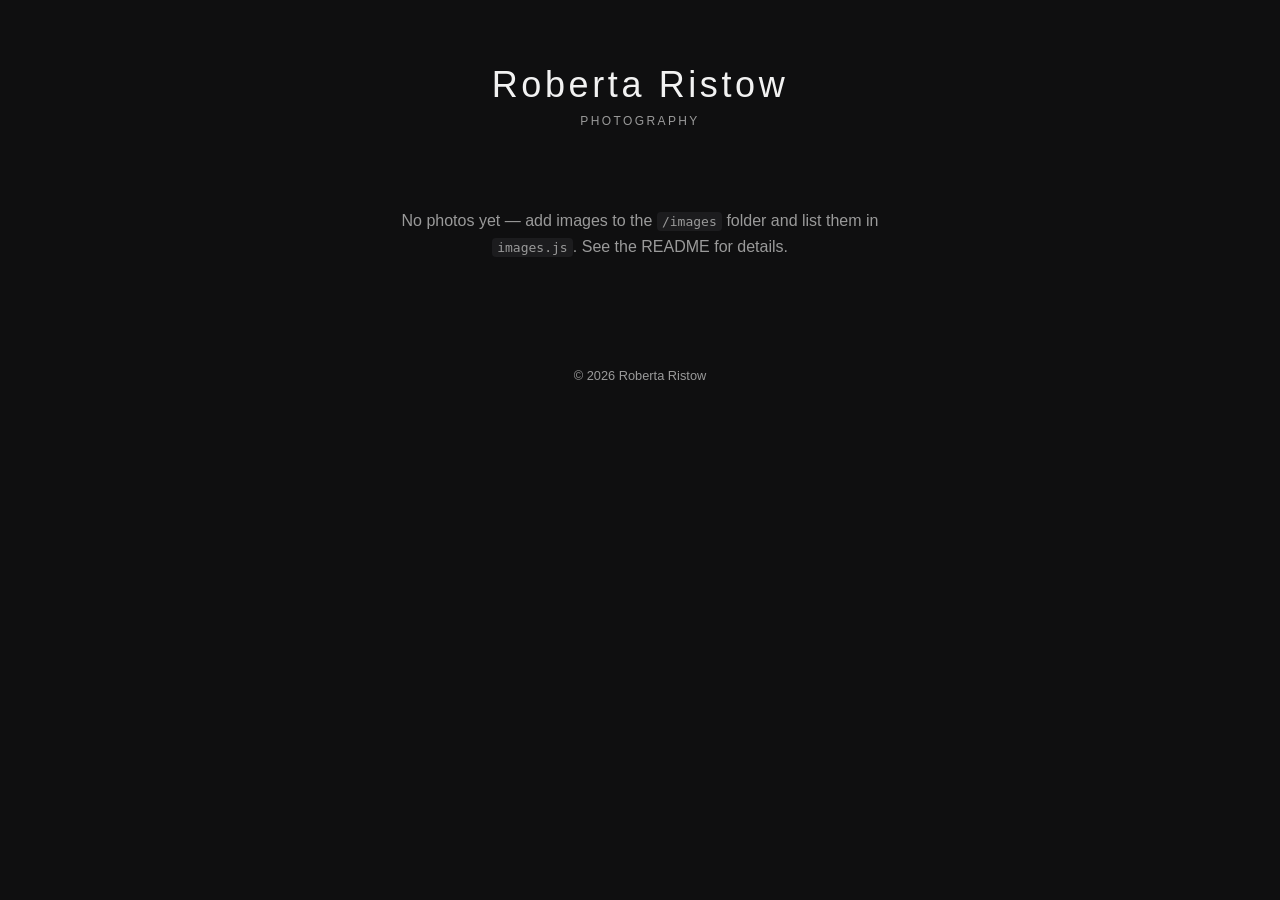
==== index.html @ 81ad6870 "Initial photo gallery site Static HTML/CSS/JS gallery with lightbox, ready for photos to be added." ====
<!DOCTYPE html>
<html lang="en">
<head>
<meta charset="UTF-8">
<meta name="viewport" content="width=device-width, initial-scale=1.0">
<title>Roberta Ristow Photos</title>
<link rel="stylesheet" href="style.css">
</head>
<body>
  <header class="site-header">
    <h1>Roberta Ristow</h1>
    <p class="tagline">Photography</p>
  </header>

  <main>
    <div id="gallery" class="gallery"></div>
    <p id="empty-message" class="empty-message" hidden>
      No photos yet — add images to the <code>/images</code> folder and list
      them in <code>images.js</code>. See the README for details.
    </p>
  </main>

  <div id="lightbox" class="lightbox" hidden>
    <button id="lightbox-close" class="lightbox-close" aria-label="Close">&times;</button>
    <img id="lightbox-img" src="" alt="">
  </div>

  <footer class="site-footer">
    <p>&copy; <span id="year"></span> Roberta Ristow</p>
  </footer>

  <script src="images.js"></script>
  <script src="script.js"></script>
</body>
</html>
---- style.css ----
:root {
  --bg: #0f0f10;
  --fg: #f2f2f2;
  --muted: #9a9a9a;
  --accent: #e8b4b8;
}

* {
  box-sizing: border-box;
}

body {
  margin: 0;
  font-family: -apple-system, BlinkMacSystemFont, "Segoe UI", Helvetica, Arial, sans-serif;
  background: var(--bg);
  color: var(--fg);
}

.site-header {
  text-align: center;
  padding: 4rem 1rem 2rem;
}

.site-header h1 {
  margin: 0;
  font-weight: 300;
  letter-spacing: 0.1em;
  font-size: 2.25rem;
}

.tagline {
  margin: 0.5rem 0 0;
  color: var(--muted);
  letter-spacing: 0.2em;
  text-transform: uppercase;
  font-size: 0.75rem;
}

.gallery {
  display: grid;
  grid-template-columns: repeat(auto-fill, minmax(240px, 1fr));
  gap: 4px;
  max-width: 1400px;
  margin: 0 auto;
  padding: 0 4px;
}

.gallery img {
  width: 100%;
  height: 100%;
  object-fit: cover;
  aspect-ratio: 1 / 1;
  cursor: pointer;
  display: block;
  transition: opacity 0.2s ease;
}

.gallery img:hover {
  opacity: 0.85;
}

.empty-message {
  text-align: center;
  color: var(--muted);
  max-width: 32rem;
  margin: 3rem auto;
  line-height: 1.6;
}

.empty-message code {
  background: #1c1c1e;
  padding: 0.15em 0.4em;
  border-radius: 4px;
}

.lightbox {
  position: fixed;
  inset: 0;
  background: rgba(0, 0, 0, 0.92);
  display: flex;
  align-items: center;
  justify-content: center;
  z-index: 100;
  padding: 2rem;
}

.lightbox[hidden] {
  display: none;
}

.lightbox img {
  max-width: 100%;
  max-height: 100%;
  object-fit: contain;
}

.lightbox-close {
  position: absolute;
  top: 1.5rem;
  right: 1.5rem;
  background: none;
  border: none;
  color: var(--fg);
  font-size: 2.5rem;
  line-height: 1;
  cursor: pointer;
}

.site-footer {
  text-align: center;
  color: var(--muted);
  font-size: 0.8rem;
  padding: 3rem 1rem 2rem;
}
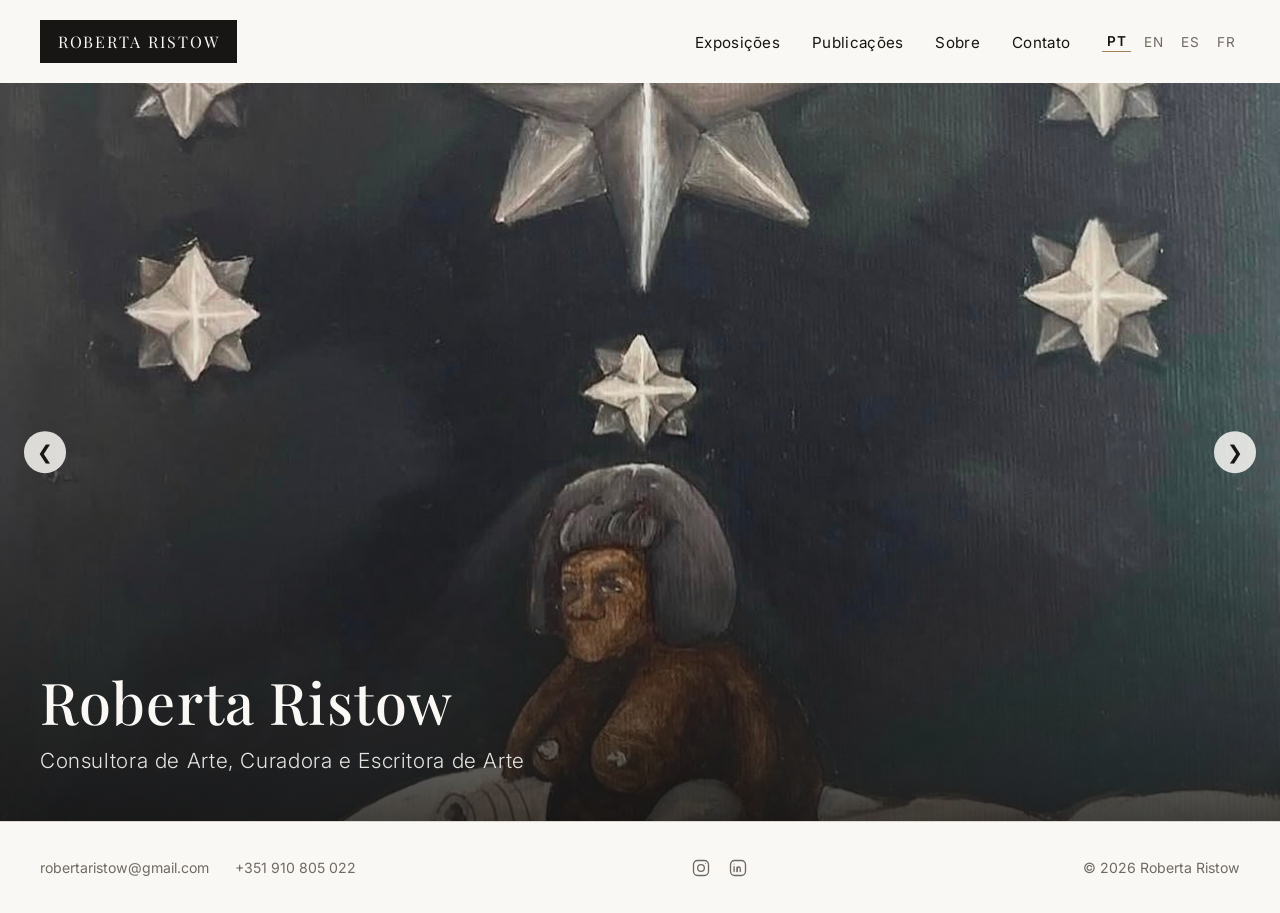
==== commit 432cf76f: "Add Portuguese as primary language, swap footer social to icons Portuguese is now the default langua" ====
--- a/index.html
+++ b/index.html
@@ -1,35 +1,68 @@
 <!DOCTYPE html>
-<html lang="en">
+<html lang="pt">
 <head>
 <meta charset="UTF-8">
 <meta name="viewport" content="width=device-width, initial-scale=1.0">
-<title>Roberta Ristow Photos</title>
-<link rel="stylesheet" href="style.css">
+<title>Roberta Ristow — Consultora de Arte, Curadora e Escritora de Arte</title>
+<link rel="stylesheet" href="css/style.css">
 </head>
 <body>
   <header class="site-header">
-    <h1>Roberta Ristow</h1>
-    <p class="tagline">Photography</p>
+    <a class="logo-box" href="index.html">Roberta Ristow</a>
+    <nav class="main-nav">
+      <ul>
+        <li><a href="exhibitions.html" data-i18n="nav.exhibitions">Exposições</a></li>
+        <li><a href="publications.html" data-i18n="nav.publications">Publicações</a></li>
+        <li><a href="about.html" data-i18n="nav.about">Sobre</a></li>
+        <li><a href="contact.html" data-i18n="nav.contact">Contato</a></li>
+      </ul>
+      <div class="lang-switch">
+        <button data-lang="pt">PT</button>
+        <button data-lang="en">EN</button>
+        <button data-lang="es">ES</button>
+        <button data-lang="fr">FR</button>
+      </div>
+    </nav>
   </header>
 
   <main>
-    <div id="gallery" class="gallery"></div>
-    <p id="empty-message" class="empty-message" hidden>
-      No photos yet — add images to the <code>/images</code> folder and list
-      them in <code>images.js</code>. See the README for details.
-    </p>
+    <section class="hero">
+      <div class="hero-slide active">
+        <img src="images/header-1.jpg" alt="Roberta Ristow">
+      </div>
+      <div class="hero-slide">
+        <img src="images/header-2.jpg" alt="Roberta Ristow">
+      </div>
+      <div class="hero-slide">
+        <img src="images/header-3.jpg" alt="Roberta Ristow">
+      </div>
+      <div class="hero-overlay"></div>
+      <div class="hero-text">
+        <h1>Roberta Ristow</h1>
+        <h2 data-i18n="home.h2">Consultora de Arte, Curadora e Escritora de Arte</h2>
+      </div>
+      <button class="hero-nav prev" aria-label="Previous slide">&#10094;</button>
+      <button class="hero-nav next" aria-label="Next slide">&#10095;</button>
+    </section>
   </main>
 
-  <div id="lightbox" class="lightbox" hidden>
-    <button id="lightbox-close" class="lightbox-close" aria-label="Close">&times;</button>
-    <img id="lightbox-img" src="" alt="">
-  </div>
-
   <footer class="site-footer">
-    <p>&copy; <span id="year"></span> Roberta Ristow</p>
+    <div class="footer-contacts">
+      <a href="mailto:robertaristow@gmail.com">robertaristow@gmail.com</a>
+      <a href="tel:+351910805022">+351 910 805 022</a>
+    </div>
+    <div class="footer-social">
+      <a href="https://www.instagram.com/robertaristow/" target="_blank" rel="noopener" aria-label="Instagram">
+        <svg viewBox="0 0 24 24" fill="none" stroke="currentColor" stroke-width="1.6" stroke-linecap="round" stroke-linejoin="round"><rect x="3" y="3" width="18" height="18" rx="5"/><circle cx="12" cy="12" r="4"/><circle cx="17.3" cy="6.7" r="0.6" fill="currentColor" stroke="none"/></svg>
+      </a>
+      <a href="https://www.linkedin.com/in/robertaristow/" target="_blank" rel="noopener" aria-label="LinkedIn">
+        <svg viewBox="0 0 24 24" fill="none" stroke="currentColor" stroke-width="1.6" stroke-linecap="round" stroke-linejoin="round"><rect x="3" y="3" width="18" height="18" rx="5"/><line x1="7.3" y1="10.5" x2="7.3" y2="16.3"/><circle cx="7.3" cy="7.3" r="0.15" fill="currentColor" stroke="currentColor" stroke-width="1.4"/><path d="M11 16.3v-3.6c0-1.15.75-1.9 1.85-1.9s1.85.75 1.85 1.9v3.6"/><line x1="11" y1="10.9" x2="11" y2="16.3"/></svg>
+      </a>
+    </div>
+    <div data-i18n="footer.copyright">© 2026 Roberta Ristow</div>
   </footer>
 
-  <script src="images.js"></script>
-  <script src="script.js"></script>
+  <script src="js/i18n.js"></script>
+  <script src="js/carousel.js"></script>
 </body>
 </html>
--- a/css/style.css
+++ b/css/style.css
@@ -0,0 +1,433 @@
+@import url('https://fonts.googleapis.com/css2?family=Playfair+Display:ital,wght@0,400;0,500;0,600;1,400&family=Inter:wght@300;400;500;600&display=swap');
+
+:root {
+  --ink: #171614;
+  --paper: #faf8f5;
+  --paper-dim: #f0ede7;
+  --muted: #6f6a62;
+  --line: #ddd8cf;
+  --accent: #a4805a;
+}
+
+* {
+  box-sizing: border-box;
+}
+
+html {
+  scroll-behavior: smooth;
+}
+
+body {
+  margin: 0;
+  font-family: 'Inter', sans-serif;
+  background: var(--paper);
+  color: var(--ink);
+  font-weight: 400;
+  -webkit-font-smoothing: antialiased;
+}
+
+h1, h2, h3 {
+  font-family: 'Playfair Display', serif;
+  font-weight: 500;
+  margin: 0;
+}
+
+a {
+  color: inherit;
+  text-decoration: none;
+}
+
+img {
+  max-width: 100%;
+  display: block;
+}
+
+/* Header */
+.site-header {
+  display: flex;
+  align-items: center;
+  justify-content: space-between;
+  padding: 1.25rem 2.5rem;
+  background: var(--paper);
+  position: relative;
+  z-index: 20;
+  flex-wrap: wrap;
+  gap: 1rem;
+}
+
+.logo-box {
+  background: var(--ink);
+  color: var(--paper);
+  padding: 0.7rem 1.1rem;
+  font-family: 'Playfair Display', serif;
+  font-size: 1rem;
+  letter-spacing: 0.12em;
+  text-transform: uppercase;
+}
+
+.main-nav {
+  display: flex;
+  align-items: center;
+  gap: 2rem;
+  flex-wrap: wrap;
+}
+
+.main-nav ul {
+  list-style: none;
+  display: flex;
+  gap: 2rem;
+  margin: 0;
+  padding: 0;
+}
+
+.main-nav a {
+  font-size: 0.95rem;
+  letter-spacing: 0.02em;
+  color: var(--ink);
+  padding-bottom: 0.2rem;
+  border-bottom: 1px solid transparent;
+  transition: border-color 0.2s ease, color 0.2s ease;
+}
+
+.main-nav a:hover,
+.main-nav a.active {
+  border-color: var(--accent);
+  color: var(--accent);
+}
+
+.lang-switch {
+  display: flex;
+  gap: 0.5rem;
+  font-size: 0.85rem;
+  color: var(--muted);
+}
+
+.lang-switch button {
+  background: none;
+  border: none;
+  font: inherit;
+  color: inherit;
+  cursor: pointer;
+  padding: 0.1rem 0.3rem;
+  letter-spacing: 0.05em;
+}
+
+.lang-switch button.active {
+  color: var(--ink);
+  font-weight: 600;
+  border-bottom: 1px solid var(--accent);
+}
+
+/* Hero carousel */
+.hero {
+  position: relative;
+  height: 82vh;
+  min-height: 420px;
+  overflow: hidden;
+  background: var(--ink);
+}
+
+.hero-slide {
+  position: absolute;
+  inset: 0;
+  opacity: 0;
+  transition: opacity 1.1s ease;
+}
+
+.hero-slide.active {
+  opacity: 1;
+}
+
+.hero-slide img {
+  width: 100%;
+  height: 100%;
+  object-fit: cover;
+}
+
+.hero-overlay {
+  position: absolute;
+  inset: 0;
+  background: linear-gradient(to top, rgba(10, 9, 8, 0.75) 0%, rgba(10, 9, 8, 0.05) 45%, rgba(10, 9, 8, 0) 65%);
+}
+
+.hero-text {
+  position: absolute;
+  left: 2.5rem;
+  bottom: 3rem;
+  color: var(--paper);
+  z-index: 5;
+}
+
+.hero-text h1 {
+  font-size: clamp(2.2rem, 5vw, 3.6rem);
+  letter-spacing: 0.02em;
+}
+
+.hero-text h2 {
+  margin-top: 0.6rem;
+  font-family: 'Inter', sans-serif;
+  font-weight: 300;
+  font-size: clamp(1rem, 2vw, 1.3rem);
+  letter-spacing: 0.03em;
+  color: rgba(250, 248, 245, 0.9);
+}
+
+.hero-nav {
+  position: absolute;
+  top: 50%;
+  transform: translateY(-50%);
+  z-index: 10;
+  background: rgba(250, 248, 245, 0.85);
+  border: none;
+  width: 2.6rem;
+  height: 2.6rem;
+  border-radius: 50%;
+  font-size: 1.2rem;
+  cursor: pointer;
+  color: var(--ink);
+}
+
+.hero-nav.prev { left: 1.5rem; }
+.hero-nav.next { right: 1.5rem; }
+.hero-nav:hover { background: var(--paper); }
+
+/* Page header (non-home pages) */
+.page-header {
+  padding: 5rem 2.5rem 2rem;
+  max-width: 1100px;
+  margin: 0 auto;
+}
+
+.page-header h1 {
+  font-size: clamp(2rem, 4vw, 2.8rem);
+}
+
+.page-header p {
+  color: var(--muted);
+  margin-top: 0.6rem;
+  font-size: 1.05rem;
+}
+
+main {
+  min-height: 40vh;
+}
+
+/* About page */
+.about-section {
+  max-width: 1100px;
+  margin: 0 auto;
+  padding: 1rem 2.5rem 5rem;
+  display: grid;
+  grid-template-columns: minmax(0, 320px) 1fr;
+  gap: 3.5rem;
+  align-items: start;
+}
+
+.about-photo img {
+  width: 100%;
+  border-radius: 2px;
+}
+
+.about-copy p {
+  line-height: 1.75;
+  color: #2b2924;
+  margin: 0 0 1.4rem;
+  font-size: 1.02rem;
+}
+
+.about-copy blockquote {
+  margin: 2rem 0 0;
+  padding-left: 1.2rem;
+  border-left: 2px solid var(--accent);
+  font-family: 'Playfair Display', serif;
+  font-style: italic;
+  font-size: 1.15rem;
+  color: var(--ink);
+}
+
+@media (max-width: 720px) {
+  .about-section {
+    grid-template-columns: 1fr;
+  }
+}
+
+/* Publications */
+.pub-grid {
+  max-width: 1200px;
+  margin: 0 auto;
+  padding: 1rem 2.5rem 5rem;
+  display: grid;
+  grid-template-columns: repeat(auto-fill, minmax(260px, 1fr));
+  gap: 2.5rem;
+}
+
+.pub-card {
+  display: block;
+}
+
+.pub-thumb {
+  aspect-ratio: 4 / 3;
+  overflow: hidden;
+  background: var(--paper-dim);
+}
+
+.pub-thumb img {
+  width: 100%;
+  height: 100%;
+  object-fit: cover;
+  transition: transform 0.4s ease;
+}
+
+.pub-card:hover .pub-thumb img {
+  transform: scale(1.04);
+}
+
+.pub-meta {
+  padding-top: 0.9rem;
+}
+
+.pub-source {
+  font-size: 0.75rem;
+  letter-spacing: 0.08em;
+  text-transform: uppercase;
+  color: var(--accent);
+}
+
+.pub-title {
+  font-family: 'Playfair Display', serif;
+  font-size: 1.15rem;
+  margin-top: 0.35rem;
+  line-height: 1.35;
+}
+
+.pub-desc {
+  color: var(--muted);
+  font-size: 0.92rem;
+  margin-top: 0.5rem;
+  line-height: 1.5;
+}
+
+.pub-link {
+  display: inline-block;
+  margin-top: 0.7rem;
+  font-size: 0.88rem;
+  color: var(--accent);
+  border-bottom: 1px solid transparent;
+}
+
+.pub-card:hover .pub-link {
+  border-color: var(--accent);
+}
+
+/* Exhibitions placeholder */
+.placeholder-section {
+  max-width: 700px;
+  margin: 0 auto;
+  padding: 2rem 2.5rem 6rem;
+  color: var(--muted);
+  font-size: 1.05rem;
+  line-height: 1.7;
+}
+
+/* Contact */
+.contact-section {
+  max-width: 640px;
+  margin: 0 auto;
+  padding: 1rem 2.5rem 6rem;
+}
+
+.contact-list {
+  list-style: none;
+  padding: 0;
+  margin: 2rem 0 0;
+  display: flex;
+  flex-direction: column;
+  gap: 1.4rem;
+}
+
+.contact-list li {
+  display: flex;
+  align-items: baseline;
+  gap: 0.9rem;
+  font-size: 1.15rem;
+  border-bottom: 1px solid var(--line);
+  padding-bottom: 1.2rem;
+}
+
+.contact-label {
+  width: 6.5rem;
+  flex-shrink: 0;
+  font-size: 0.8rem;
+  letter-spacing: 0.08em;
+  text-transform: uppercase;
+  color: var(--muted);
+}
+
+.contact-list a:hover {
+  color: var(--accent);
+}
+
+/* Footer */
+.site-footer {
+  border-top: 1px solid var(--line);
+  padding: 2.2rem 2.5rem;
+  display: flex;
+  align-items: center;
+  justify-content: space-between;
+  flex-wrap: wrap;
+  gap: 1rem;
+  font-size: 0.88rem;
+  color: var(--muted);
+}
+
+.footer-contacts {
+  display: flex;
+  gap: 1.6rem;
+  flex-wrap: wrap;
+}
+
+.footer-contacts a:hover {
+  color: var(--accent);
+}
+
+.footer-social {
+  display: flex;
+  gap: 1.1rem;
+  align-items: center;
+}
+
+.footer-social a {
+  color: var(--muted);
+  display: inline-flex;
+  align-items: center;
+}
+
+.footer-social a:hover {
+  color: var(--accent);
+}
+
+.footer-social svg {
+  width: 20px;
+  height: 20px;
+  display: block;
+}
+
+@media (max-width: 640px) {
+  .site-header {
+    padding: 1.1rem 1.2rem;
+  }
+  .main-nav ul {
+    gap: 1.1rem;
+  }
+  .page-header,
+  .about-section,
+  .pub-grid,
+  .placeholder-section,
+  .contact-section {
+    padding-left: 1.2rem;
+    padding-right: 1.2rem;
+  }
+  .site-footer {
+    padding: 1.6rem 1.2rem;
+  }
+}
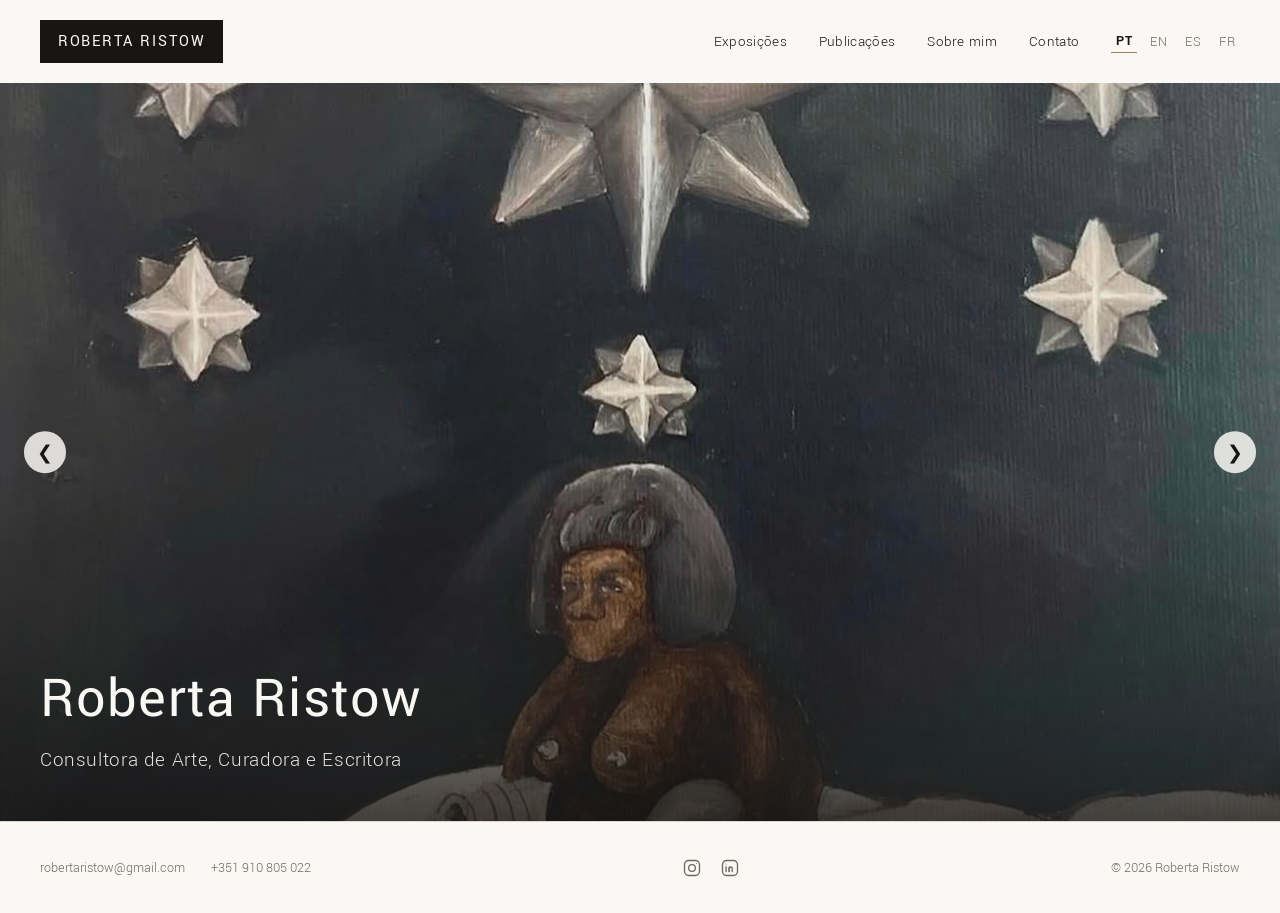
==== commit ca66fe1f: "Update hero tagline and nav label across all languages Home H2 drops the repeated "Art" before Write" ====
--- a/index.html
+++ b/index.html
@@ -3,7 +3,7 @@
 <head>
 <meta charset="UTF-8">
 <meta name="viewport" content="width=device-width, initial-scale=1.0">
-<title>Roberta Ristow — Consultora de Arte, Curadora e Escritora de Arte</title>
+<title>Roberta Ristow — Consultora de Arte, Curadora e Escritora</title>
 <link rel="stylesheet" href="css/style.css">
 </head>
 <body>
@@ -13,7 +13,7 @@
       <ul>
         <li><a href="exhibitions.html" data-i18n="nav.exhibitions">Exposições</a></li>
         <li><a href="publications.html" data-i18n="nav.publications">Publicações</a></li>
-        <li><a href="about.html" data-i18n="nav.about">Sobre</a></li>
+        <li><a href="about.html" data-i18n="nav.about">Sobre mim</a></li>
         <li><a href="contact.html" data-i18n="nav.contact">Contato</a></li>
       </ul>
       <div class="lang-switch">
@@ -39,7 +39,7 @@
       <div class="hero-overlay"></div>
       <div class="hero-text">
         <h1>Roberta Ristow</h1>
-        <h2 data-i18n="home.h2">Consultora de Arte, Curadora e Escritora de Arte</h2>
+        <h2 data-i18n="home.h2">Consultora de Arte, Curadora e Escritora</h2>
       </div>
       <button class="hero-nav prev" aria-label="Previous slide">&#10094;</button>
       <button class="hero-nav next" aria-label="Next slide">&#10095;</button>
--- a/css/style.css
+++ b/css/style.css
@@ -1,4 +1,4 @@
-@import url('https://fonts.googleapis.com/css2?family=Playfair+Display:ital,wght@0,400;0,500;0,600;1,400&family=Inter:wght@300;400;500;600&display=swap');
+@import url('https://fonts.googleapis.com/css2?family=Yantramanav:wght@300;400;500;700&display=swap');
 
 :root {
   --ink: #171614;
@@ -19,16 +19,16 @@
 
 body {
   margin: 0;
-  font-family: 'Inter', sans-serif;
+  font-family: 'Yantramanav', sans-serif;
   background: var(--paper);
   color: var(--ink);
+  font-weight: 300;
+  -webkit-font-smoothing: antialiased;
+}
+
+h1, h2, h3 {
+  font-family: 'Yantramanav', sans-serif;
   font-weight: 400;
-  -webkit-font-smoothing: antialiased;
-}
-
-h1, h2, h3 {
-  font-family: 'Playfair Display', serif;
-  font-weight: 500;
   margin: 0;
 }
 
@@ -59,7 +59,8 @@
   background: var(--ink);
   color: var(--paper);
   padding: 0.7rem 1.1rem;
-  font-family: 'Playfair Display', serif;
+  font-family: 'Yantramanav', sans-serif;
+  font-weight: 400;
   font-size: 1rem;
   letter-spacing: 0.12em;
   text-transform: uppercase;
@@ -165,7 +166,7 @@
 
 .hero-text h2 {
   margin-top: 0.6rem;
-  font-family: 'Inter', sans-serif;
+  font-family: 'Yantramanav', sans-serif;
   font-weight: 300;
   font-size: clamp(1rem, 2vw, 1.3rem);
   letter-spacing: 0.03em;
@@ -239,8 +240,8 @@
   margin: 2rem 0 0;
   padding-left: 1.2rem;
   border-left: 2px solid var(--accent);
-  font-family: 'Playfair Display', serif;
-  font-style: italic;
+  font-family: 'Yantramanav', sans-serif;
+  font-weight: 400;
   font-size: 1.15rem;
   color: var(--ink);
 }
@@ -294,7 +295,8 @@
 }
 
 .pub-title {
-  font-family: 'Playfair Display', serif;
+  font-family: 'Yantramanav', sans-serif;
+  font-weight: 400;
   font-size: 1.15rem;
   margin-top: 0.35rem;
   line-height: 1.35;
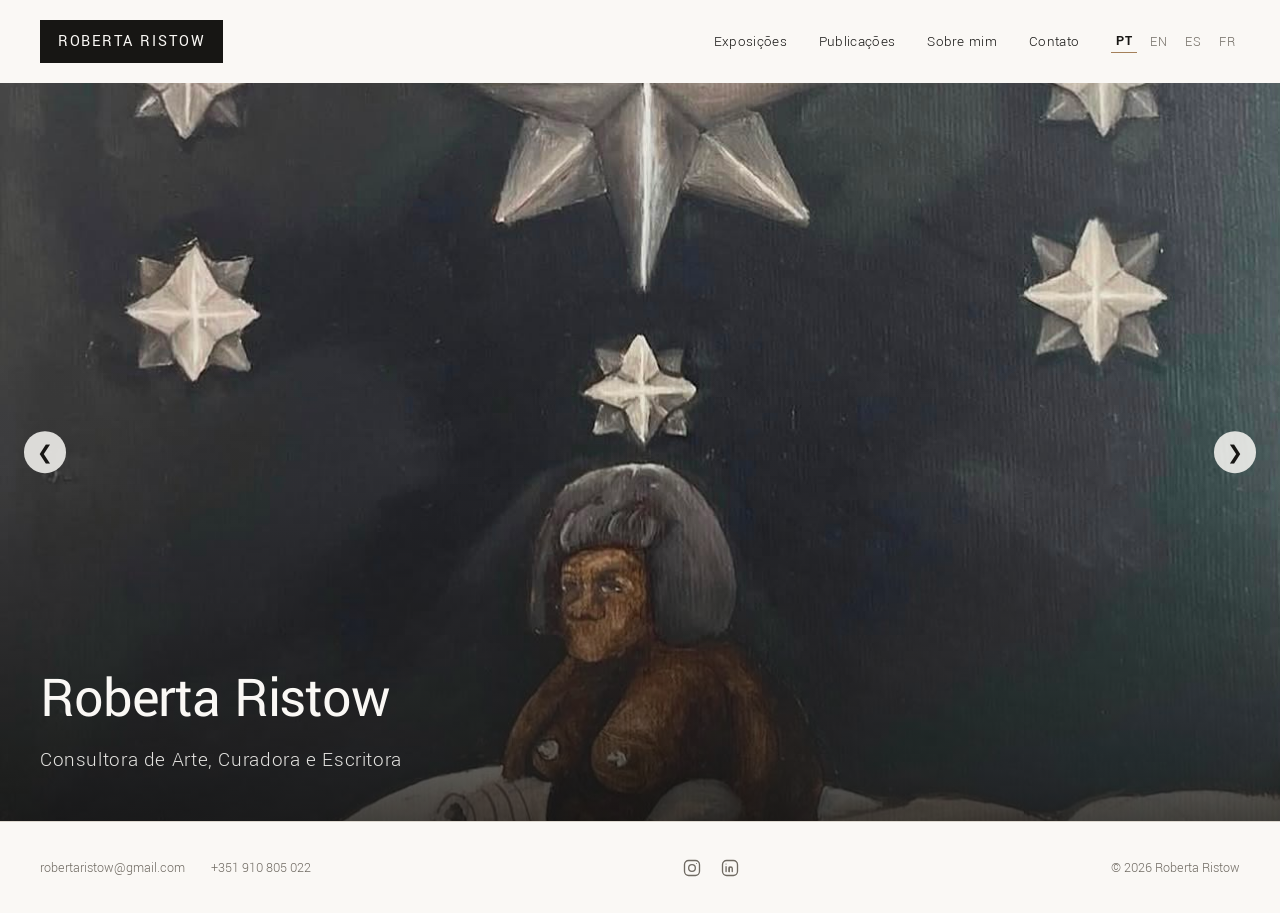
==== commit 18d2ae32: "Tighten H1 letter-spacing to match Art First, cache-bust stylesheet Art First's hero H1 uses tight (" ====
--- a/index.html
+++ b/index.html
@@ -4,7 +4,7 @@
 <meta charset="UTF-8">
 <meta name="viewport" content="width=device-width, initial-scale=1.0">
 <title>Roberta Ristow — Consultora de Arte, Curadora e Escritora</title>
-<link rel="stylesheet" href="css/style.css">
+<link rel="stylesheet" href="css/style.css?v=3">
 </head>
 <body>
   <header class="site-header">
--- a/css/style.css
+++ b/css/style.css
@@ -161,7 +161,8 @@
 
 .hero-text h1 {
   font-size: clamp(2.2rem, 5vw, 3.6rem);
-  letter-spacing: 0.02em;
+  font-weight: 400;
+  letter-spacing: -0.02em;
 }
 
 .hero-text h2 {
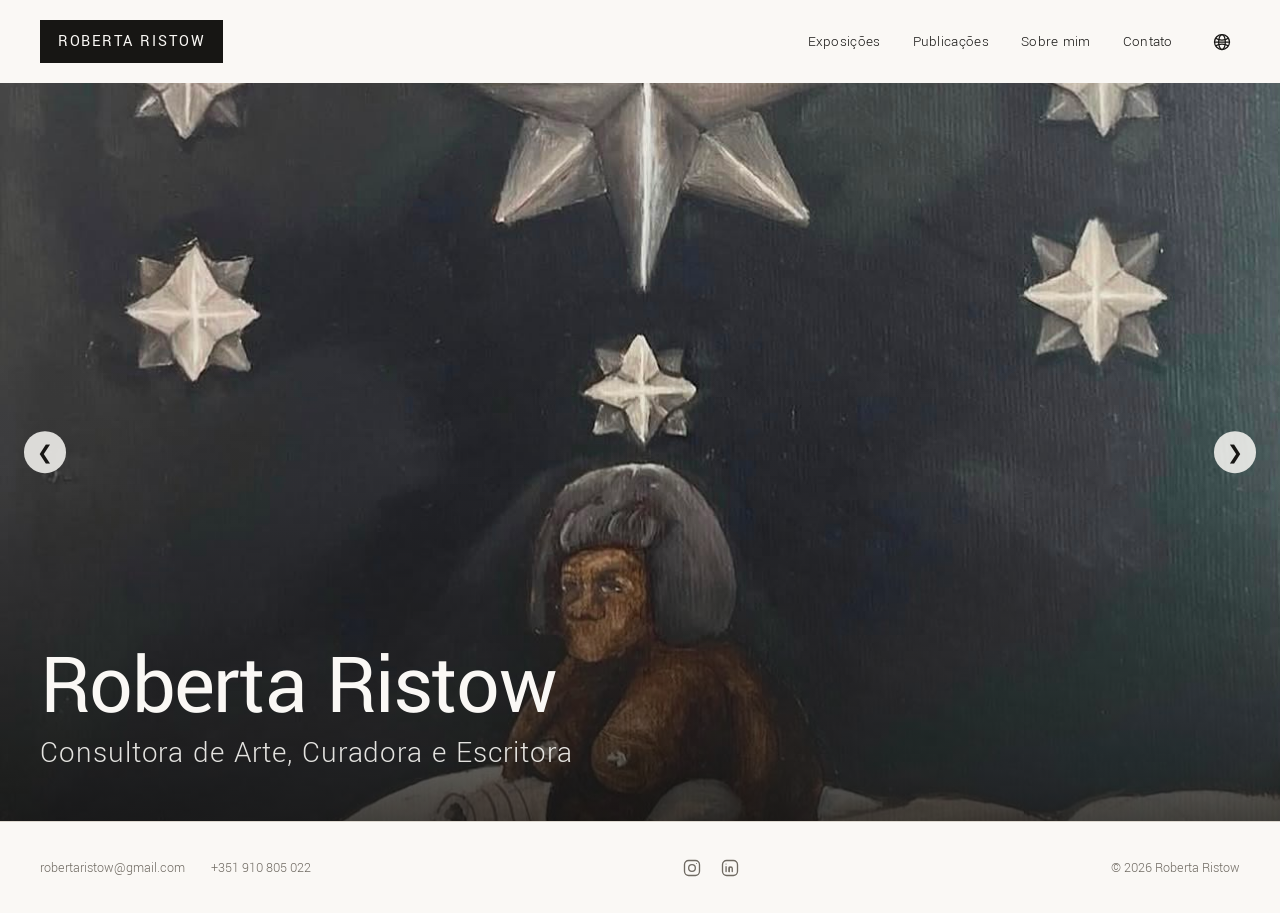
==== commit 622d7f81: "Enlarge hero H1/H2, tighten gap, replace language buttons with globe dropdown Hero H1/H2 sizes incre" ====
--- a/index.html
+++ b/index.html
@@ -4,7 +4,7 @@
 <meta charset="UTF-8">
 <meta name="viewport" content="width=device-width, initial-scale=1.0">
 <title>Roberta Ristow — Consultora de Arte, Curadora e Escritora</title>
-<link rel="stylesheet" href="css/style.css?v=3">
+<link rel="stylesheet" href="css/style.css?v=4">
 </head>
 <body>
   <header class="site-header">
@@ -17,10 +17,21 @@
         <li><a href="contact.html" data-i18n="nav.contact">Contato</a></li>
       </ul>
       <div class="lang-switch">
-        <button data-lang="pt">PT</button>
-        <button data-lang="en">EN</button>
-        <button data-lang="es">ES</button>
-        <button data-lang="fr">FR</button>
+        <button class="lang-toggle" aria-label="Change language" aria-haspopup="true" aria-expanded="false">
+          <svg viewBox="0 0 24 24" fill="none" stroke="currentColor" stroke-width="1.5" stroke-linecap="round" stroke-linejoin="round">
+            <circle cx="12" cy="12" r="9"/>
+            <ellipse cx="12" cy="12" rx="4" ry="9"/>
+            <line x1="3" y1="12" x2="21" y2="12"/>
+            <path d="M4.5 7.5c1.9 1.3 4.7 2.1 7.5 2.1s5.6-.8 7.5-2.1"/>
+            <path d="M4.5 16.5c1.9-1.3 4.7-2.1 7.5-2.1s5.6.8 7.5 2.1"/>
+          </svg>
+        </button>
+        <ul class="lang-menu" hidden>
+          <li><button data-lang="pt">Português</button></li>
+          <li><button data-lang="en">English</button></li>
+          <li><button data-lang="es">Español</button></li>
+          <li><button data-lang="fr">Français</button></li>
+        </ul>
       </div>
     </nav>
   </header>
--- a/css/style.css
+++ b/css/style.css
@@ -97,26 +97,78 @@
 }
 
 .lang-switch {
-  display: flex;
-  gap: 0.5rem;
-  font-size: 0.85rem;
-  color: var(--muted);
-}
-
-.lang-switch button {
+  position: relative;
+}
+
+.lang-toggle {
+  display: flex;
+  align-items: center;
+  justify-content: center;
+  width: 2.2rem;
+  height: 2.2rem;
+  padding: 0;
+  background: none;
+  border: 1px solid transparent;
+  border-radius: 50%;
+  color: var(--ink);
+  cursor: pointer;
+  transition: border-color 0.2s ease, color 0.2s ease;
+}
+
+.lang-toggle svg {
+  width: 20px;
+  height: 20px;
+}
+
+.lang-toggle:hover,
+.lang-toggle[aria-expanded="true"] {
+  border-color: var(--line);
+  color: var(--accent);
+}
+
+.main-nav ul.lang-menu {
+  display: block;
+  position: absolute;
+  top: calc(100% + 0.6rem);
+  right: 0;
+  min-width: 140px;
+  margin: 0;
+  padding: 0.4rem 0;
+  list-style: none;
+  background: var(--paper);
+  border: 1px solid var(--line);
+  box-shadow: 0 8px 24px rgba(23, 22, 20, 0.08);
+  z-index: 30;
+}
+
+.lang-menu li {
+  display: block;
+}
+
+.main-nav ul.lang-menu[hidden] {
+  display: none;
+}
+
+.lang-menu button {
+  display: block;
+  width: 100%;
+  text-align: left;
+  padding: 0.5rem 1rem;
   background: none;
   border: none;
   font: inherit;
-  color: inherit;
+  font-size: 0.9rem;
+  color: var(--ink);
   cursor: pointer;
-  padding: 0.1rem 0.3rem;
-  letter-spacing: 0.05em;
-}
-
-.lang-switch button.active {
-  color: var(--ink);
-  font-weight: 600;
-  border-bottom: 1px solid var(--accent);
+}
+
+.lang-menu button:hover {
+  background: var(--paper-dim);
+}
+
+.lang-menu button.active {
+  color: var(--accent);
+  font-weight: 500;
 }
 
 /* Hero carousel */
@@ -160,16 +212,17 @@
 }
 
 .hero-text h1 {
-  font-size: clamp(2.2rem, 5vw, 3.6rem);
+  font-size: clamp(3.3rem, 7.5vw, 5.4rem);
   font-weight: 400;
   letter-spacing: -0.02em;
+  line-height: 1;
 }
 
 .hero-text h2 {
-  margin-top: 0.6rem;
+  margin-top: 0.2rem;
   font-family: 'Yantramanav', sans-serif;
   font-weight: 300;
-  font-size: clamp(1rem, 2vw, 1.3rem);
+  font-size: clamp(1.5rem, 3vw, 1.95rem);
   letter-spacing: 0.03em;
   color: rgba(250, 248, 245, 0.9);
 }
